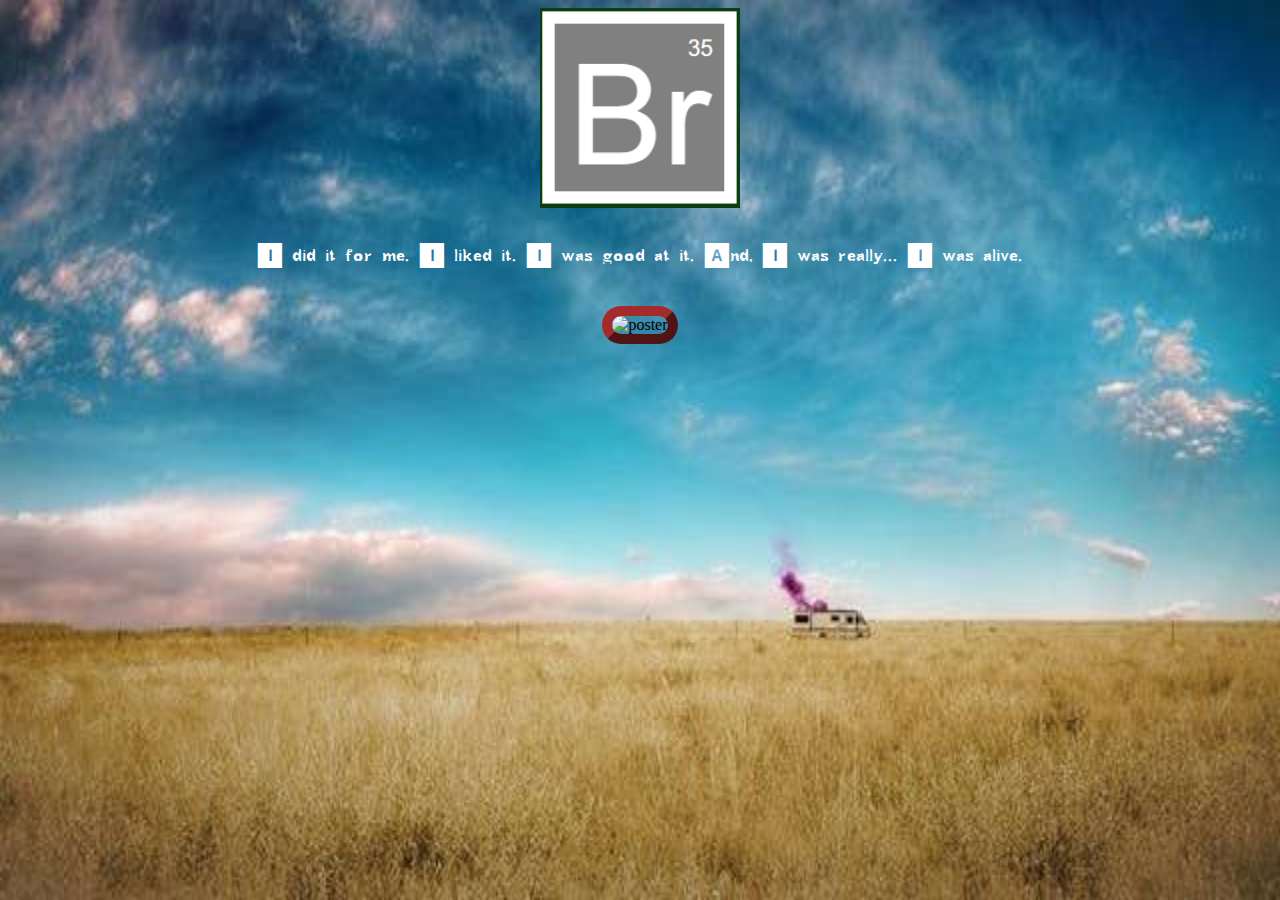
==== index.html @ b1cf55a1 "Initial Commit" ====
<!DOCTYPE html>
<html lang="en">
<head>
    <meta charset="UTF-8">
    <meta name="viewport" content="width=device-width, initial-scale=1.0">
    <link rel="icon" href="IMG/breaking bad/icon.png" type="image/x-icon">
    <link rel="stylesheet" href="CSS/style.CSS">
    <title>Breaking Bad</title>
</head>
<div> 
<body class="body1">
        <img id="logo" src="img/breaking bad/logo.PNG" alt="logo">
        <br>
        <br>
        <div id="texto">I did it for me. I liked it. I was good at it. And, I was really... I was alive.</div>
        <br>
        <br>
        <img id="poster" src="IMG/breaking bad/poster.jpg" alt="poster" usemap="#BreakingBad">

        <map name="BreakingBad">
            <area shape="rect" coords="479,100,669,145" href="formulario.html" alt="" target="_blank">
            <area shape="rect" coords="542,148,630,184" href="tabla.html" alt="" target="_blank">
        </map> 
    
</body>
</html>
---- CSS/style.CSS ----
@font-face {
    font-family: 'Breaking Bad';
    src: url(../fonts/BB.ttf);
}

.body1{
    text-align: center;
    background-image: url("../img/breaking bad/fondo.jpg");
    background-repeat: no-repeat;
    background-position: center;
    background-size: 100% 100%;
    background-attachment: fixed;
    
    
}

#logo{
    width: 200px;
    height: 200px;
}

#poster {
    width: 700px;
    height: 300px;
    border: 10px outset brown;
    border-radius: 22px;
}

#texto {
    font-size: 35px;
    font-family: "Breaking Bad";
    color: white;
}


/* Tabla */

.body2 {
    background-color: #0c3e11;
    font-family: Arial, Helvetica, sans-serif;
    color: rgb(26, 25, 25);
    text-align: center;
}

#ImgBr{
    width: 485px;
    height: 200px;
}

table {
    margin: auto;
    border: 1px;
    text-align: center;
    background-color: #1b1c18;
    font-size:8px;
    font-weight: bold;
    border-spacing: 8px;
    empty-cells: hide;
    table-layout: auto;
    
}

td {
    width: 65px;
    height: 50px;

}

.tabla1{
    width: 800px;
    height: 450px;
}

.tabla2{
    width: 700px;
    height: 100px;
}

.imgtab {
    width: 50px;
    height: 50px;
}

span{
    font-size: 33px;
    color: rgb(34, 34, 34);
}


#verde1{
    background-color: #d7e58c;
}

#verde2{
    background-color: #8ea139;
}

#verde3{
    background-color: #65702f;
}

#verde4 {
    background-color: #bdc3a0 ;
}

#verde5{
    background-color: #f0f6d0;
}

#verde6{
    background-color: #bfdb4c;
}

#verde7{
    background-color:#838d55;
}

#verde9{
    background-color:#bdd252;
}

#tabmorado1 {
    background-color:#a68fc9;
}

.imagenhank {
   width: 65px;
   height: 110px;
    
}

/* Formulario */

.body3{
    text-align: center;
    background-image: url("../img/breaking bad/fondo.jpg");
    background-repeat: no-repeat;
    background-position: center;
    background-size: 100% 100%;
    background-attachment: fixed;
}

fieldset{
    text-align: left;
    font-size: 26px;
    border-color: white;
    border-spacing: 10px;
    border-radius: 8px;
    background-color: #0b5c879a;
    font-family: Arial, Helvetica, sans-serif;
    color: rgb(255, 255, 255);
}

#formulario{
    width: 1100px;
    margin: auto;   
}

#titulo{
    text-align: center;
    font-size: 40px;
    font-family: Arial, Helvetica, sans-serif;
    color: rgb(255, 255, 255);

}
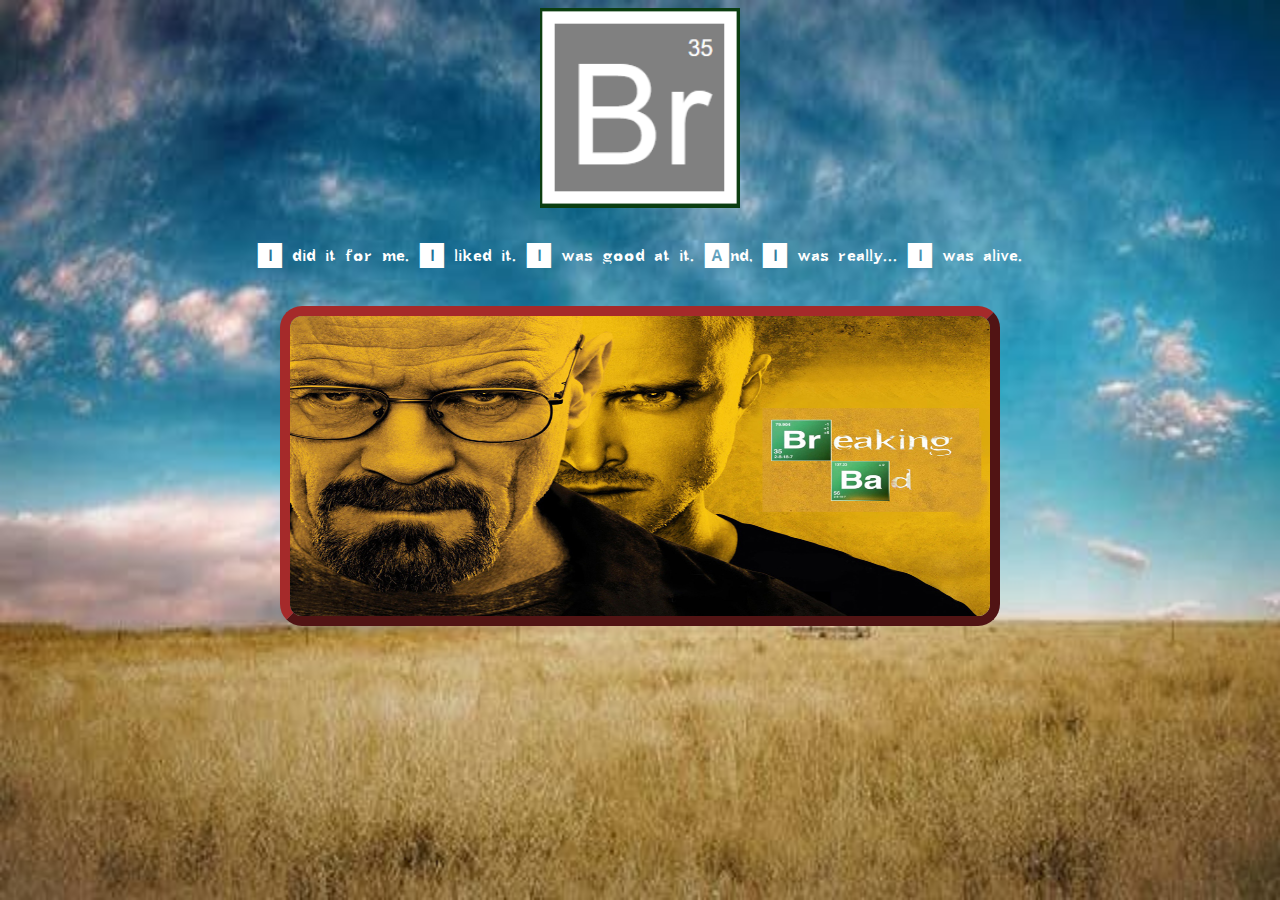
==== commit 11560727: "Update index.html" ====
--- a/index.html
+++ b/index.html
@@ -15,7 +15,7 @@
         <div id="texto">I did it for me. I liked it. I was good at it. And, I was really... I was alive.</div>
         <br>
         <br>
-        <img id="poster" src="IMG/breaking bad/poster.jpg" alt="poster" usemap="#BreakingBad">
+        <img id="poster" src="img/breaking bad/poster.jpg" alt="poster" usemap="#BreakingBad">
 
         <map name="BreakingBad">
             <area shape="rect" coords="479,100,669,145" href="formulario.html" alt="" target="_blank">
@@ -23,4 +23,4 @@
         </map> 
     
 </body>
-</html>+</html>
